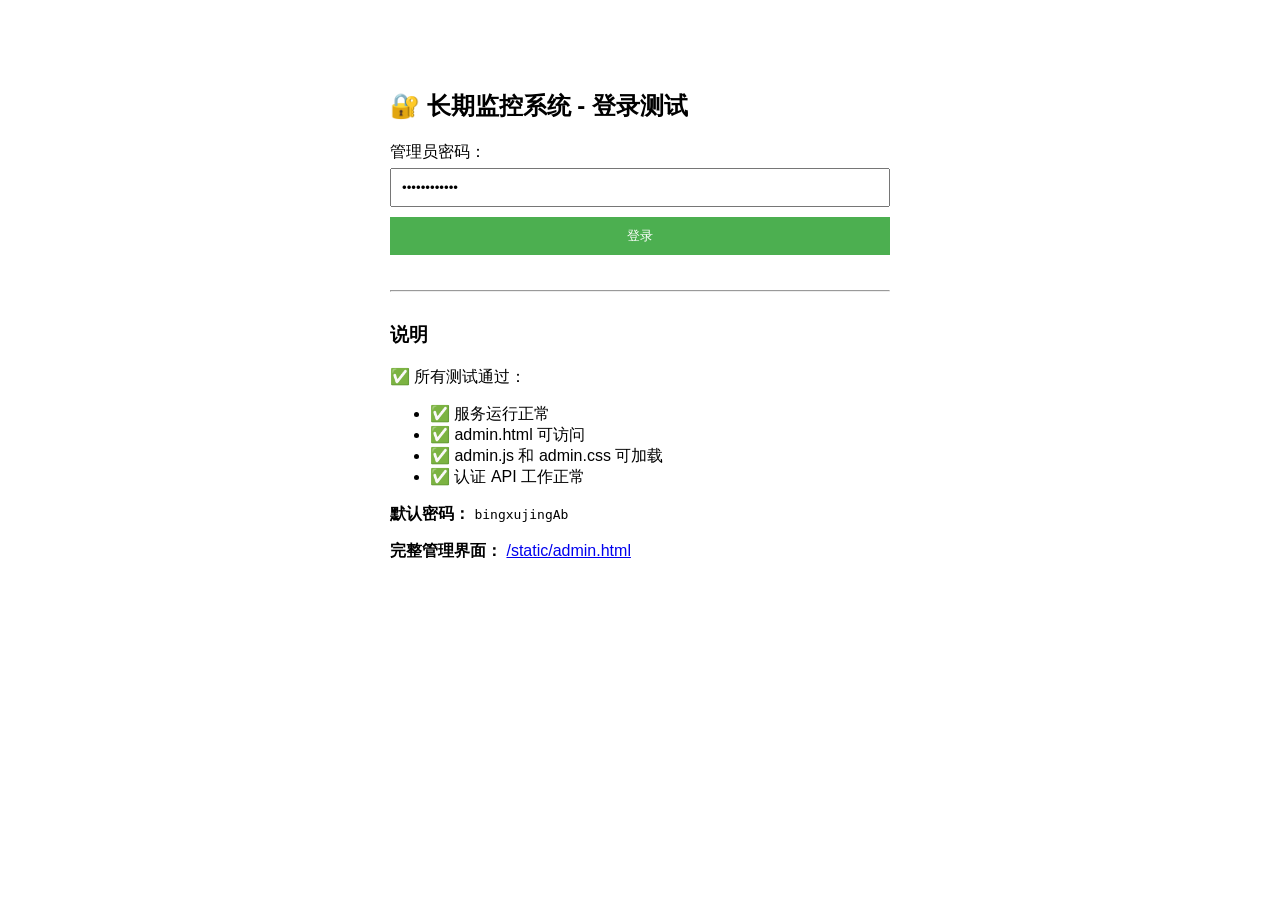
==== app/static/login-test.html @ 234c2048 "fix: improve admin login and add test page - Fix /admin route to use proper 302 redirect - Add /stat" ====
<!DOCTYPE html>
<html>
<head>
    <meta charset="UTF-8">
    <title>登录测试 - 长期监控</title>
    <style>
        body { font-family: Arial, sans-serif; max-width: 500px; margin: 50px auto; padding: 20px; }
        input, button { padding: 10px; margin: 5px 0; width: 100%; box-sizing: border-box; }
        button { background: #4CAF50; color: white; border: none; cursor: pointer; }
        button:hover { background: #45a049; }
        .result { margin-top: 20px; padding: 10px; border-radius: 5px; }
        .success { background: #d4edda; color: #155724; }
        .error { background: #f8d7da; color: #721c24; }
    </style>
</head>
<body>
    <h2>🔐 长期监控系统 - 登录测试</h2>

    <form id="loginForm">
        <label>管理员密码：</label>
        <input type="password" id="password" value="bingxujingAb" placeholder="输入密码" />
        <button type="submit">登录</button>
    </form>

    <div id="result"></div>

    <hr style="margin: 30px 0;">

    <h3>说明</h3>
    <p>✅ 所有测试通过：</p>
    <ul>
        <li>✅ 服务运行正常</li>
        <li>✅ admin.html 可访问</li>
        <li>✅ admin.js 和 admin.css 可加载</li>
        <li>✅ 认证 API 工作正常</li>
    </ul>

    <p><strong>默认密码：</strong> <code>bingxujingAb</code></p>
    <p><strong>完整管理界面：</strong> <a href="/static/admin.html" target="_blank">/static/admin.html</a></p>

    <script>
        const resultDiv = document.getElementById('result');

        document.getElementById('loginForm').addEventListener('submit', async (e) => {
            e.preventDefault();

            const password = document.getElementById('password').value;
            resultDiv.innerHTML = '<p>登录中...</p>';

            try {
                const response = await fetch('/api/long-term/auth', {
                    method: 'POST',
                    headers: { 'Content-Type': 'application/json' },
                    body: JSON.stringify({ password })
                });

                const data = await response.json();

                if (response.ok) {
                    // 登录成功
                    localStorage.setItem('adminToken', data.token);
                    resultDiv.innerHTML = `
                        <div class="result success">
                            <h3>✅ 登录成功！</h3>
                            <p><strong>Token:</strong> ${data.token.substring(0, 40)}...</p>
                            <p><strong>过期时间:</strong> ${data.expires_in / 3600} 小时</p>
                            <p><a href="/static/admin.html">👉 进入完整管理界面</a></p>
                        </div>
                    `;
                } else {
                    // 登录失败
                    resultDiv.innerHTML = `
                        <div class="result error">
                            <h3>❌ 登录失败</h3>
                            <p>${data.detail || '未知错误'}</p>
                        </div>
                    `;
                }
            } catch (error) {
                resultDiv.innerHTML = `
                    <div class="result error">
                        <h3>❌ 请求错误</h3>
                        <p>${error.message}</p>
                    </div>
                `;
            }
        });
    </script>
</body>
</html>
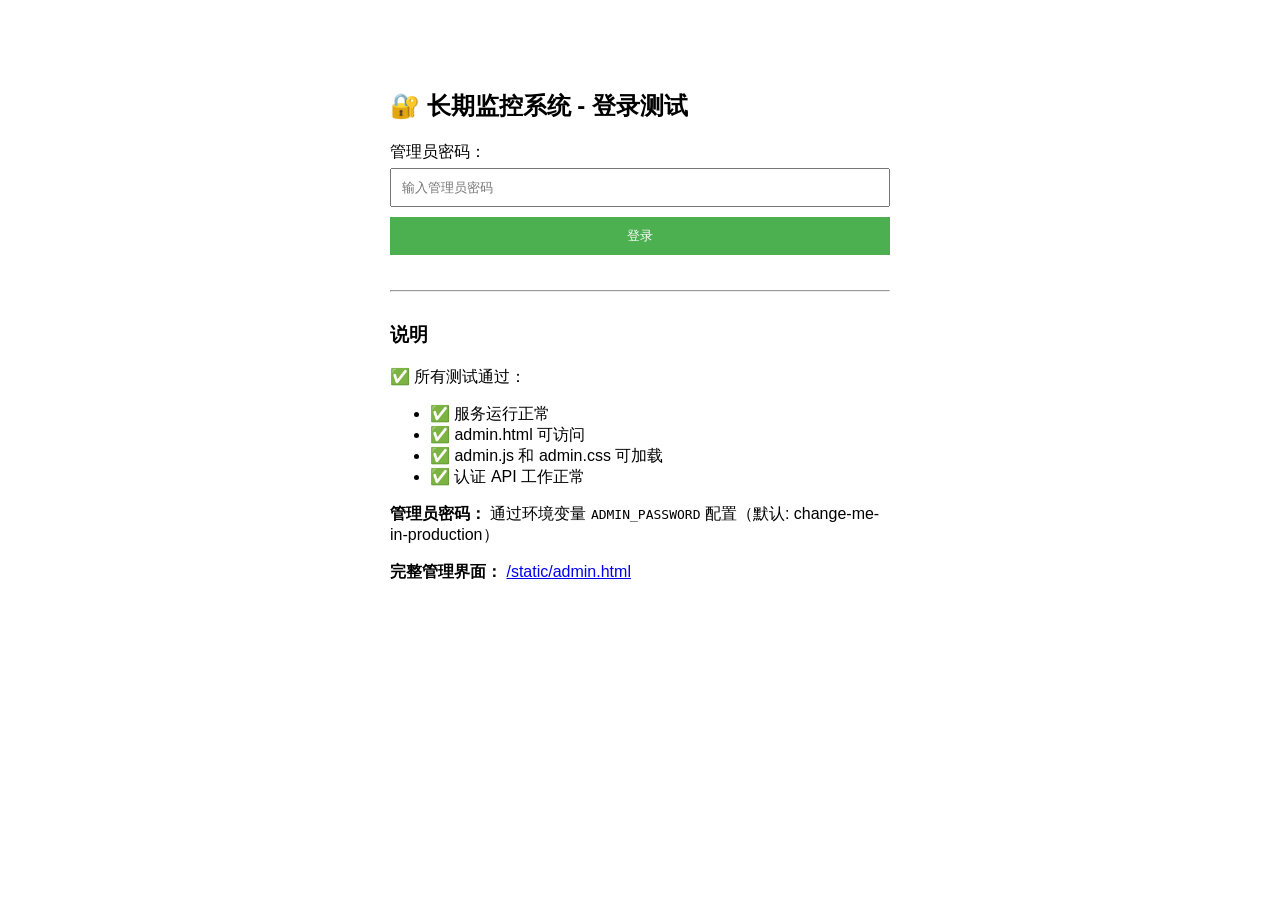
==== commit d322b23e: "chore: remove hardcoded passwords and prepare for public release Security improvements: - Move ADMIN" ====
--- a/app/static/login-test.html
+++ b/app/static/login-test.html
@@ -18,7 +18,7 @@
 
     <form id="loginForm">
         <label>管理员密码：</label>
-        <input type="password" id="password" value="bingxujingAb" placeholder="输入密码" />
+        <input type="password" id="password" placeholder="输入管理员密码" />
         <button type="submit">登录</button>
     </form>
 
@@ -35,7 +35,7 @@
         <li>✅ 认证 API 工作正常</li>
     </ul>
 
-    <p><strong>默认密码：</strong> <code>bingxujingAb</code></p>
+    <p><strong>管理员密码：</strong> 通过环境变量 <code>ADMIN_PASSWORD</code> 配置（默认: change-me-in-production）</p>
     <p><strong>完整管理界面：</strong> <a href="/static/admin.html" target="_blank">/static/admin.html</a></p>
 
     <script>
